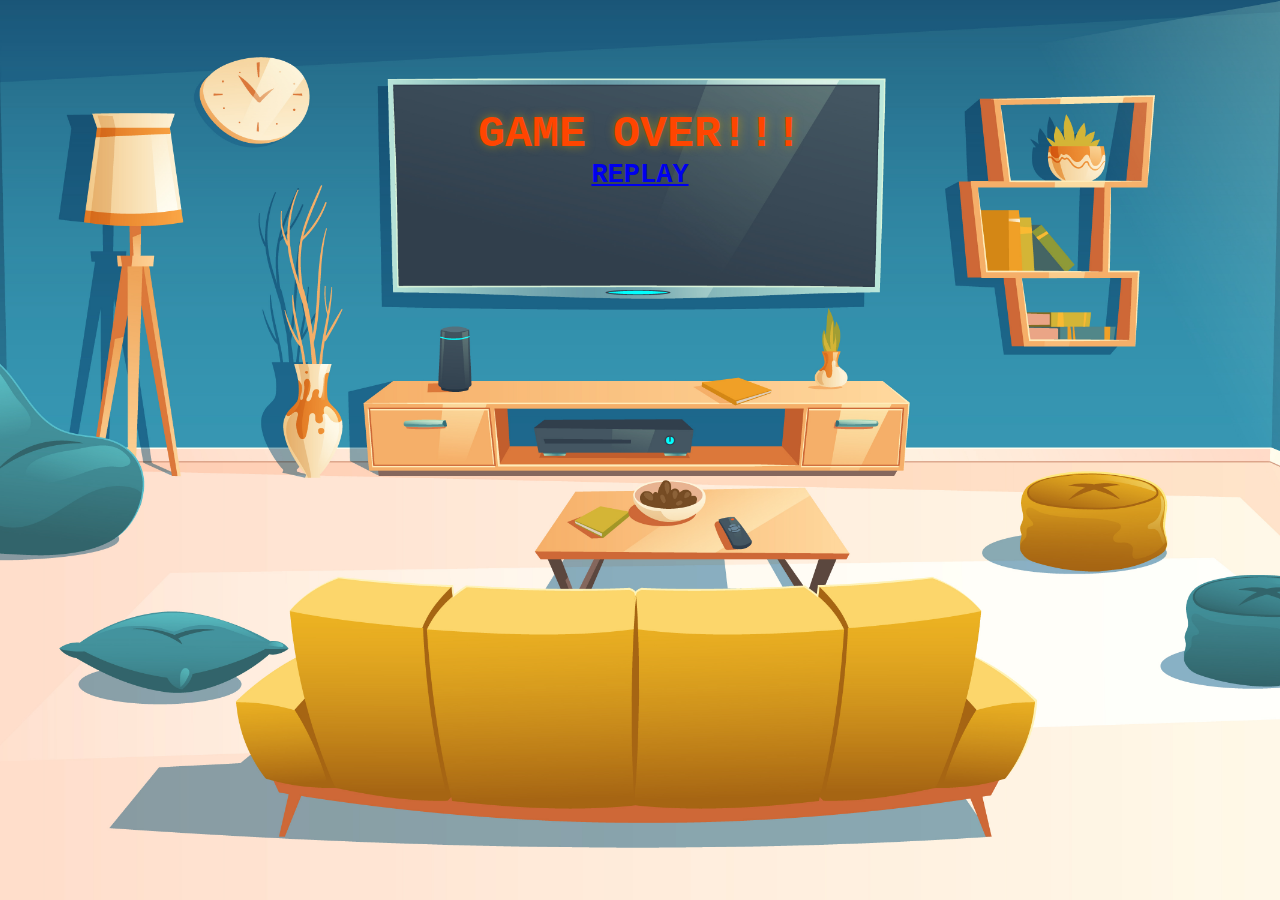
==== gameover.html @ bd00f82e "added obs class and gameover" ====
<!DOCTYPE html>
<html lang="en">
  <head>
    <meta charset="UTF-8" />
    <meta http-equiv="X-UA-Compatible" content="IE=edge" />
    <meta name="viewport" content="width=device-width, initial-scale=1.0" />
    <title>Game Over!!!</title>
    <link rel="stylesheet" href="./styles/style.css" />
  </head>
  <body>
    <div id="board">
      <div id="score-board">
        <div id="gameover-page">Game Over!!!</div>
        <div><a href="./index.html">Replay</a></div>
      </div>
    </div>
  </body>
</html>
---- styles/style.css ----
body {
  padding: 0;
  margin: 0;
}
#board {
  background-image: url(../imgs/main-background-2.jpg);
  background-size: cover;
  background-position: center;
  width: 100vw;
  height: 100vh;
  display: flex;
  flex-direction: column;
  align-items: center;
  justify-content: center;
  overflow: hidden;
  position: relative;
}
#score-board {
  padding: 0;
  margin: 0;
  position: absolute;
  top: 12vh;
  width: 100vw;
  display: flex;
  flex-direction: column;
  justify-content: center;
  align-items: center;
}
#score-board div {
  color: white;
  font-size: 3vh;
  font-family: "Courier New", Courier, monospace;
  text-align: center;
  text-transform: uppercase;
  font-weight: bolder;
  z-index: 1;
}
div#score-display {
  color: white;
  font-size: 10vh;
  font-family: "Courier New", Courier, monospace;
  text-align: center;
  text-transform: uppercase;
  font-weight: bolder;
  z-index: 1;
}
div#warning-display {
  display: none;
  padding: 0;
  margin-top: 0.1vw;
  color: orangered;
  font-size: 3vh;
  font-family: "Courier New", Courier, monospace;
  text-align: center;
  text-transform: uppercase;
  font-weight: bolder;
  z-index: 1;
}
#player {
  /* background-image: url(../imgs/player.png); */
  background-size: contain;
  background-position: center;
  background-repeat: no-repeat;
  position: absolute;
}
.item {
  /* background-image: url(../imgs/item2.png); */
  background-size: contain;
  background-position: center;
  background-repeat: no-repeat;
  position: absolute;
  border-radius: 50%;
  border: 10px solid rgba(0, 0, 0, 0.122);
  background-color: rgba(229, 255, 0, 0.058);
}
.obs {
  /* background-image: url(../imgs/item2.png); */
  background-size: contain;
  background-position: center;
  background-repeat: no-repeat;
  position: absolute;
  border-radius: 50%;
  border: 10px solid rgba(0, 0, 0, 0.122);
  background-color: rgba(255, 0, 0, 0.058);
}

div#gameover-page {
  padding: 0;
  margin-top: 0.1vw;
  color: orangered;
  text-shadow: rgba(192, 154, 1, 0.617) 1px 0 10px;
  font-size: 5vh;
  font-family: "Courier New", Courier, monospace;
  text-align: center;
  text-transform: uppercase;
  font-weight: bolder;
  z-index: 1;
}
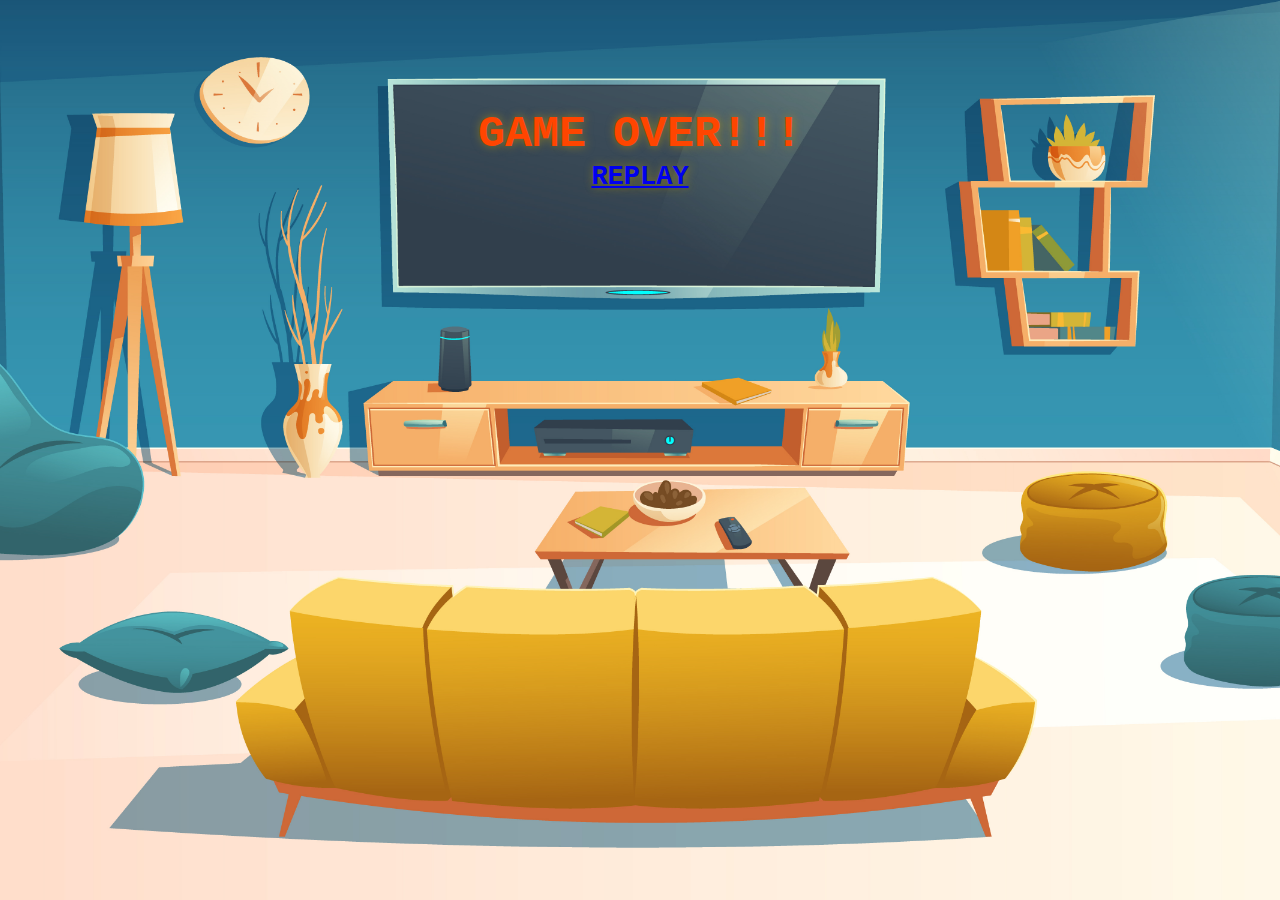
==== commit 74a7542f: "adjusted obstacles in js and css" ====
--- a/gameover.html
+++ b/gameover.html
@@ -11,7 +11,7 @@
     <div id="board">
       <div id="score-board">
         <div id="gameover-page">Game Over!!!</div>
-        <div><a href="./index.html">Replay</a></div>
+        <div><a id="replay" href="./index.html">Replay</a></div>
       </div>
     </div>
   </body>
--- a/styles/style.css
+++ b/styles/style.css
@@ -79,14 +79,14 @@
   background-position: center;
   background-repeat: no-repeat;
   position: absolute;
-  border-radius: 50%;
-  border: 10px solid rgba(0, 0, 0, 0.122);
-  background-color: rgba(255, 0, 0, 0.058);
+  /* border-radius: 50%; */
+  /* border: 10px solid rgba(0, 0, 0, 0.122);
+  background-color: rgba(255, 0, 0, 0.058); */
 }
 
 div#gameover-page {
   padding: 0;
-  margin-top: 0.1vw;
+  margin: 0.1vw;
   color: orangered;
   text-shadow: rgba(192, 154, 1, 0.617) 1px 0 10px;
   font-size: 5vh;
@@ -96,3 +96,8 @@
   font-weight: bolder;
   z-index: 1;
 }
+a#replay {
+  padding: 20px;
+  margin: 10px;
+  text-shadow: rgba(192, 154, 1, 0.617) 1px 0 10px;
+}
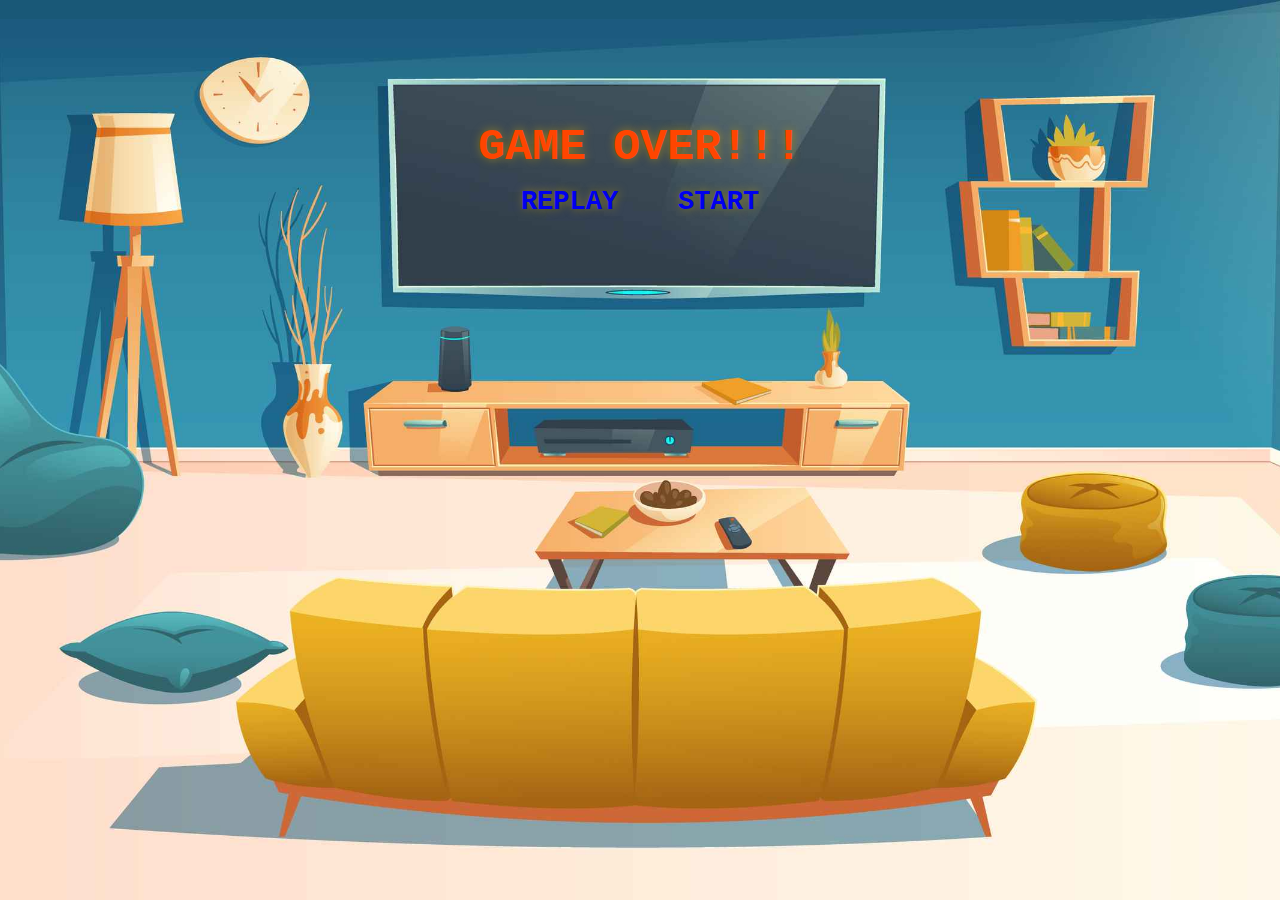
==== commit 63d5d0fc: "changed styles and player images on gamestart and gameover pages" ====
--- a/gameover.html
+++ b/gameover.html
@@ -11,7 +11,10 @@
     <div id="board">
       <div id="score-board">
         <div id="gameover-page">Game Over!!!</div>
-        <div><a id="replay" href="./index.html">Replay</a></div>
+        <div>
+          <a id="replay" href="./main.html">Replay</a
+          ><a id="replay" href="./index.html">Start</a>
+        </div>
       </div>
     </div>
   </body>
--- a/styles/style.css
+++ b/styles/style.css
@@ -2,8 +2,9 @@
   padding: 0;
   margin: 0;
 }
+
 #board {
-  background-image: url(../imgs/main-background-2.jpg);
+  background-image: url(../imgs/main-background.jpg);
   background-size: cover;
   background-position: center;
   width: 100vw;
@@ -14,6 +15,12 @@
   justify-content: center;
   overflow: hidden;
   position: relative;
+}
+a {
+  text-decoration: none;
+}
+a:hover {
+  text-decoration: underline;
 }
 #score-board {
   padding: 0;
@@ -74,7 +81,6 @@
   background-color: rgba(229, 255, 0, 0.058);
 }
 .obs {
-  /* background-image: url(../imgs/item2.png); */
   background-size: contain;
   background-position: center;
   background-repeat: no-repeat;
@@ -83,9 +89,10 @@
   /* border: 10px solid rgba(0, 0, 0, 0.122);
   background-color: rgba(255, 0, 0, 0.058); */
 }
-
+/* pages */
+/* gameover-page */
 div#gameover-page {
-  padding: 0;
+  padding: 1vw;
   margin: 0.1vw;
   color: orangered;
   text-shadow: rgba(192, 154, 1, 0.617) 1px 0 10px;
@@ -101,3 +108,53 @@
   margin: 10px;
   text-shadow: rgba(192, 154, 1, 0.617) 1px 0 10px;
 }
+
+/* gamestart-page */
+#startpage {
+  padding: 0;
+  margin: 0;
+  position: absolute;
+  top: 12vh;
+  width: 100vw;
+  display: flex;
+  flex-direction: column;
+  justify-content: center;
+  align-items: center;
+}
+#startpage div {
+  color: black;
+  font-size: 2.5vh;
+  font-family: "Courier New", Courier, monospace;
+  text-align: center;
+  font-weight: bolder;
+  text-transform: uppercase;
+  z-index: 1;
+}
+div#ready {
+  font-size: 2vh;
+  margin-bottom: 0.7vh;
+  text-shadow: rgba(192, 154, 1, 0.617) 1px 0 10px;
+}
+div#game-name {
+  color: black;
+  font-size: 3.5vh;
+  text-shadow: rgba(192, 154, 1, 0.617) 1px 0 10px;
+  text-transform: uppercase;
+  font-weight: bolder;
+}
+div#instruction {
+  padding: 0;
+  margin: 0.7vw;
+  color: orangered;
+  text-shadow: rgba(85, 69, 5, 0.617) 1px 0 10px;
+  font-size: 3vh;
+  font-family: "Courier New", Courier, monospace;
+  text-align: center;
+  text-transform: uppercase;
+  font-weight: bolder;
+  z-index: 1;
+}
+#startpage a {
+  text-transform: uppercase;
+  text-shadow: rgba(244, 244, 244, 0.617) 1px 0 10px;
+}
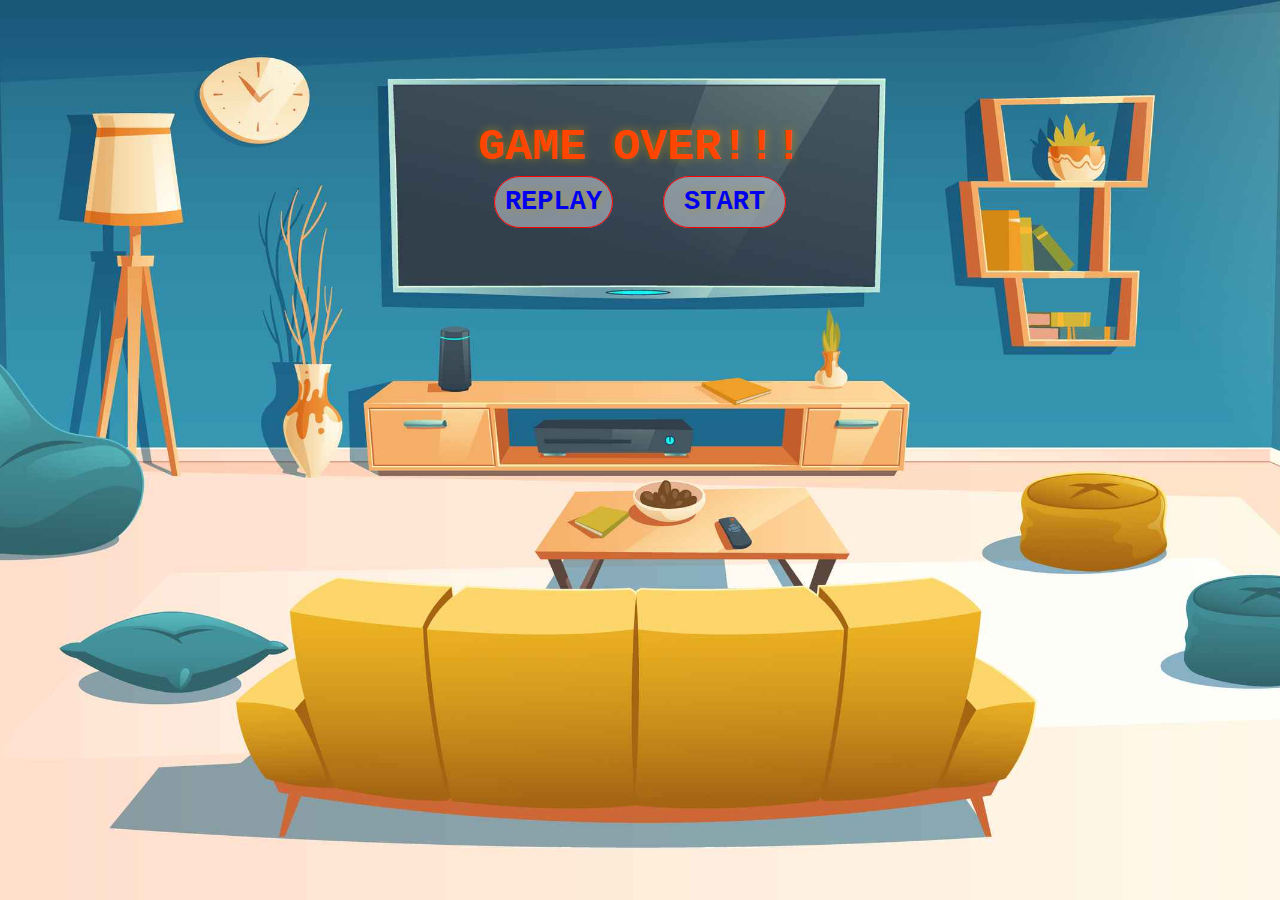
==== commit ff5dbc48: "cleaned main.js + restyled gameover page" ====
--- a/gameover.html
+++ b/gameover.html
@@ -4,16 +4,16 @@
     <meta charset="UTF-8" />
     <meta http-equiv="X-UA-Compatible" content="IE=edge" />
     <meta name="viewport" content="width=device-width, initial-scale=1.0" />
-    <title>Game Over!!!</title>
+    <title>The Loopey Madness - Game Over!!!</title>
     <link rel="stylesheet" href="./styles/style.css" />
   </head>
   <body>
     <div id="board">
       <div id="score-board">
         <div id="gameover-page">Game Over!!!</div>
-        <div>
-          <a id="replay" href="./main.html">Replay</a
-          ><a id="replay" href="./index.html">Start</a>
+        <div id="links">
+          <span id="replay"><a href="./main.html">Replay</a></span
+          ><span id="start"><a href="./index.html">Start</a></span>
         </div>
       </div>
     </div>
--- a/styles/style.css
+++ b/styles/style.css
@@ -64,14 +64,12 @@
   z-index: 1;
 }
 #player {
-  /* background-image: url(../imgs/player.png); */
   background-size: contain;
   background-position: center;
   background-repeat: no-repeat;
   position: absolute;
 }
 .item {
-  /* background-image: url(../imgs/item2.png); */
   background-size: contain;
   background-position: center;
   background-repeat: no-repeat;
@@ -85,9 +83,6 @@
   background-position: center;
   background-repeat: no-repeat;
   position: absolute;
-  /* border-radius: 50%; */
-  /* border: 10px solid rgba(0, 0, 0, 0.122);
-  background-color: rgba(255, 0, 0, 0.058); */
 }
 /* pages */
 /* gameover-page */
@@ -103,10 +98,23 @@
   font-weight: bolder;
   z-index: 1;
 }
-a#replay {
-  padding: 20px;
-  margin: 10px;
+#links span {
+  border: 1px solid black;
+  padding: 10px;
+  margin: 10px 25px;
   text-shadow: rgba(192, 154, 1, 0.617) 1px 0 10px;
+  background-color: rgba(240, 248, 255, 0.427);
+  border: 1px, solid red;
+  border-radius: 30px;
+  line-height: 1em;
+  text-transform: uppercase;
+  font-weight: bolder;
+}
+span#replay a {
+  width: 5em;
+}
+span#start a {
+  padding: 10px;
 }
 
 /* gamestart-page */
@@ -114,25 +122,37 @@
   padding: 0;
   margin: 0;
   position: absolute;
-  top: 12vh;
-  width: 100vw;
+  top: 0vh;
+  width: 53vw;
+  height: 43vw;
+  background-image: url(../imgs/instructionboard.png);
+  background-size: contain;
+  background-position: center;
+  background-repeat: no-repeat;
   display: flex;
   flex-direction: column;
   justify-content: center;
   align-items: center;
 }
-#startpage div {
+#instruction-container {
+  top: 13vh;
+  height: 55vh;
   color: black;
   font-size: 2.5vh;
   font-family: "Courier New", Courier, monospace;
+  display: flex;
+  flex-direction: column;
+  justify-content: center;
+  align-items: center;
   text-align: center;
-  font-weight: bolder;
-  text-transform: uppercase;
   z-index: 1;
+  position: absolute;
 }
 div#ready {
   font-size: 2vh;
-  margin-bottom: 0.7vh;
+  margin: 3vh 0 1.5vh 0;
+  font-weight: bolder;
+  text-transform: uppercase;
   text-shadow: rgba(192, 154, 1, 0.617) 1px 0 10px;
 }
 div#game-name {
@@ -143,18 +163,37 @@
   font-weight: bolder;
 }
 div#instruction {
+  width: 31vw;
+  height: 39vh;
   padding: 0;
-  margin: 0.7vw;
-  color: orangered;
-  text-shadow: rgba(85, 69, 5, 0.617) 1px 0 10px;
-  font-size: 3vh;
+  margin: 0.7vw 0.7vw 0 0.7vw;
+  color: white;
+  font-size: 1.7vh;
+  line-height: 1.3;
   font-family: "Courier New", Courier, monospace;
   text-align: center;
+  z-index: 1;
+}
+div#instruction h2 {
+  margin-top: 0;
+}
+div#instruction ol {
+  margin: 0 1.5vw 0 1.5vw;
+  text-align: justify;
+}
+div#instruction span {
+  color: orangered;
+  text-shadow: rgba(0, 0, 0, 0.617) 1px 0 10px;
+  font-weight: bolder;
+}
+div#play {
+  margin: 0.5vw 0.5vw;
+  background-color: rgba(240, 248, 255, 0.427);
+  border: 1px, solid red;
+  border-radius: 30px;
+  line-height: 2em;
+  width: 5em;
   text-transform: uppercase;
   font-weight: bolder;
-  z-index: 1;
-}
-#startpage a {
-  text-transform: uppercase;
   text-shadow: rgba(244, 244, 244, 0.617) 1px 0 10px;
 }
